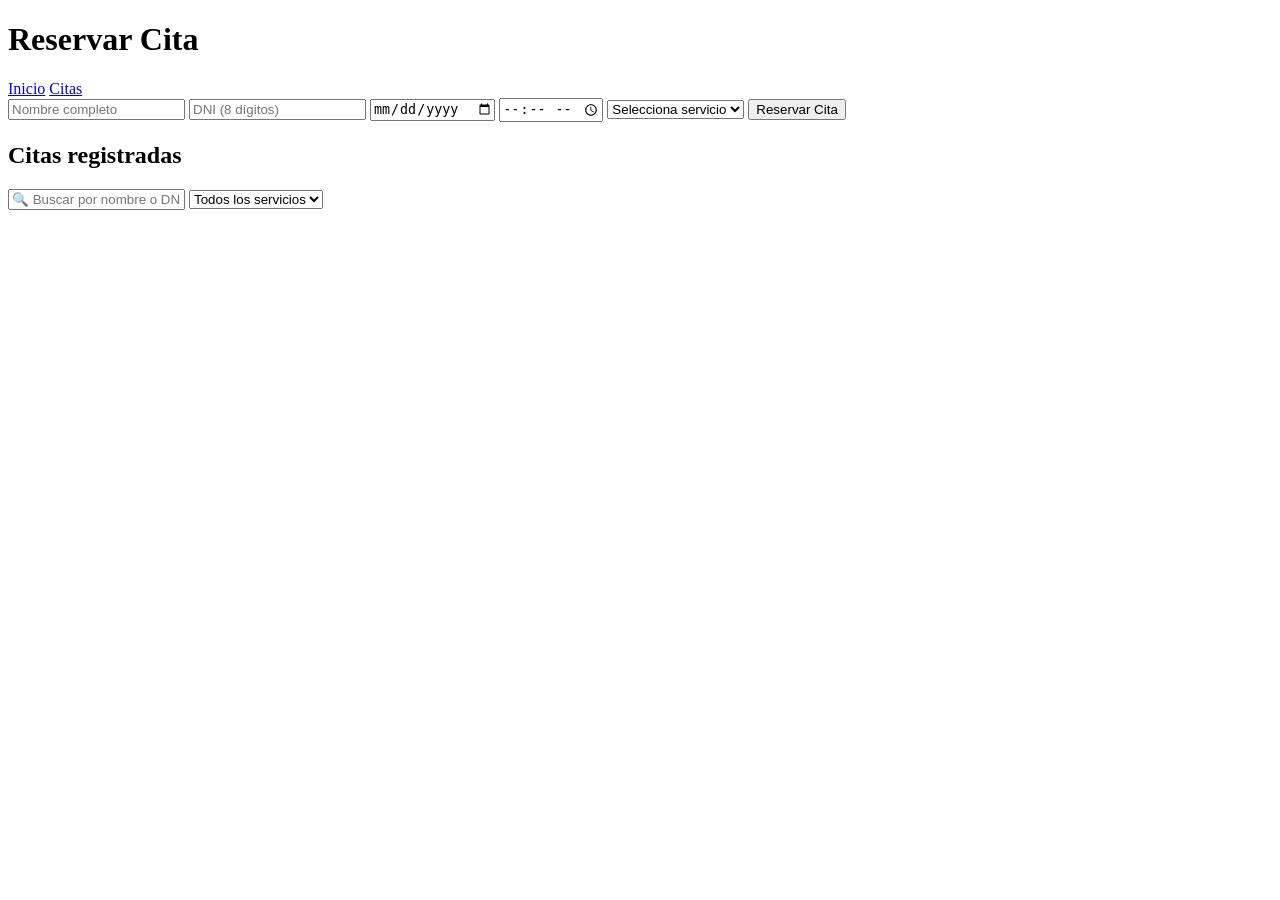
==== citas.html @ 794ac978 "Add files via upload" ====
<!DOCTYPE html>
<html lang="es">
<head>
  <meta charset="UTF-8">
  <meta name="viewport" content="width=device-width, initial-scale=1.0">
  <title>Reservar Cita - Clínica Dental</title>
  <link rel="stylesheet" href="css/styles.css">
</head>
<body>

<header>
  <h1>Reservar Cita</h1>
  <nav>
    <a href="index.html">Inicio</a>
    <a href="citas.html">Citas</a>
  </nav>
</header>

<section class="form-section">
  <form id="formCita" class="formulario">
    <input type="text" id="nombre" placeholder="Nombre completo" required>
    
    <!-- Restringido a 8 dígitos max -->
    <input type="text" id="dni" placeholder="DNI (8 dígitos)" maxlength="8" required>

    <input type="date" id="fecha" required>

    <!-- Rango de atención médica -->
    <input type="time" id="hora" min="08:00" max="18:00" required>

    <select id="servicio" required>
      <option value="">Selecciona servicio</option>
      <option value="Limpieza dental">Limpieza dental</option>
      <option value="Ortodoncia">Ortodoncia</option>
      <option value="Extracción">Extracción</option>
    </select>

    <button type="submit">Reservar Cita</button>
  </form>
</section>

<section class="lista-citas">
  <h2>Citas registradas</h2>
  
  <!-- BARRA DE FILTROS PRO -->
  <div class="filters-container">
    <input type="text" id="searchBar" placeholder="🔍 Buscar por nombre o DNI...">
    <select id="filterServicio">
      <option value="">Todos los servicios</option>
      <option value="Limpieza dental">Limpieza dental</option>
      <option value="Ortodoncia">Ortodoncia</option>
      <option value="Extracción">Extracción</option>
    </select>
  </div>

  <div id="lista"></div>
</section>

<!-- TOAST -->
<div id="toast" class="toast"></div>

<script src="js/main.js"></script>
</body>
</html>
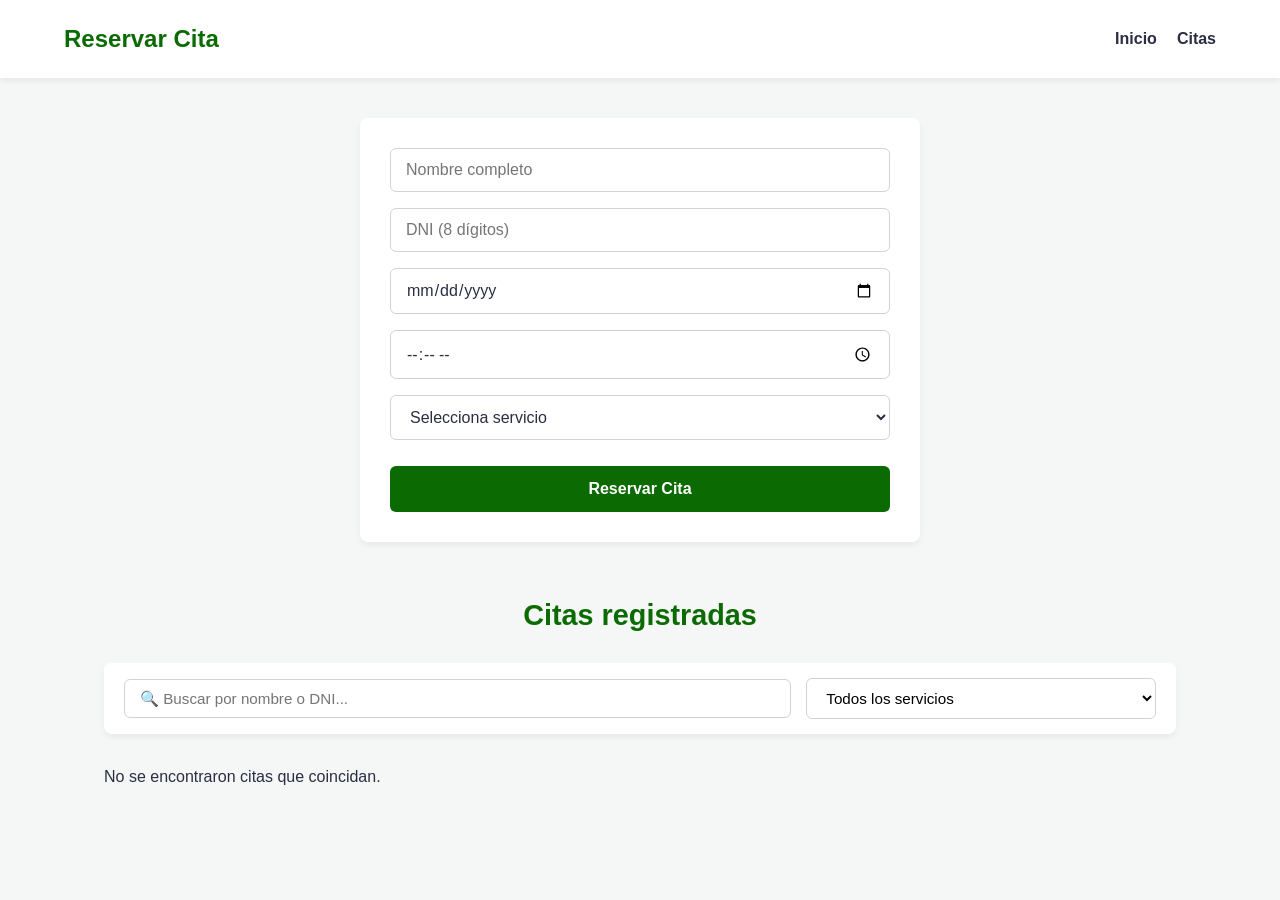
==== commit 9cc99546: "Fix HTML structure and update stylesheet link" ====
--- a/citas.html
+++ b/citas.html
@@ -4,7 +4,7 @@
   <meta charset="UTF-8">
   <meta name="viewport" content="width=device-width, initial-scale=1.0">
   <title>Reservar Cita - Clínica Dental</title>
-  <link rel="stylesheet" href="css/styles.css">
+  <link rel="stylesheet" href="styles.css">
 </head>
 <body>
 
@@ -59,6 +59,6 @@
 <!-- TOAST -->
 <div id="toast" class="toast"></div>
 
-<script src="js/main.js"></script>
+<script src="main.js"></script>
 </body>
-</html>+</html>
--- a/styles.css
+++ b/styles.css
@@ -0,0 +1,431 @@
+/* ==========================================================================
+   1. VARIABLES Y CONFIGURACIÓN GLOBAL
+   ========================================================================== */
+:root {
+  --primary-color: #0b6b02;
+  --primary-hover: #af3a16;
+  --secondary-color: #d60686;
+  --text-dark: #2b2d42;
+  --text-light: #f8f9fa;
+  --bg-light: #f4f7f6;
+  --white: #ffffff;
+  --shadow: 0 4px 6px rgba(0, 0, 0, 0.05);
+  --border-radius: 8px;
+  --transition: all 0.3s ease;
+}
+
+* {
+  margin: 0;
+  padding: 0;
+  box-sizing: border-box;
+}
+
+body {
+  font-family: 'Segoe UI', Tahoma, Geneva, Verdana, sans-serif;
+  background-color: var(--bg-light);
+  color: var(--text-dark);
+  line-height: 1.6;
+}
+
+/* Container general para envolver y centrar secciones si es necesario */
+header, section, footer {
+  width: 100%;
+}
+
+/* ==========================================================================
+   2. HEADER & NAVEGACIÓN
+   ========================================================================== */
+header {
+  background-color: var(--white);
+  box-shadow: var(--shadow);
+  display: flex;
+  justify-content: space-between;
+  align-items: center;
+  padding: 20px 5%;
+  position: sticky;
+  top: 0;
+  z-index: 100;
+}
+
+header h1 {
+  font-size: 1.5rem;
+  color: var(--primary-color);
+  font-weight: 700;
+}
+
+nav {
+  display: flex;
+  gap: 20px;
+}
+
+nav a {
+  text-decoration: none;
+  color: var(--text-dark);
+  font-weight: 600;
+  transition: var(--transition);
+}
+
+nav a:hover {
+  color: var(--primary-color);
+}
+
+/* ==========================================================================
+   3. SECCIÓN HERO (Banner Principal)
+   ========================================================================== */
+.hero {
+  background: linear-gradient(135deg, var(--primary-color), #0096c7);
+  color: var(--text-light);
+  height: 350px;
+  display: flex;
+  flex-direction: column;
+  justify-content: center;
+  align-items: center;
+  text-align: center;
+  padding: 0 20px;
+}
+
+.hero h2 {
+  font-size: 2.5rem;
+  margin-bottom: 10px;
+  font-weight: 700;
+}
+
+.hero p {
+  font-size: 1.2rem;
+  margin-bottom: 25px;
+  opacity: 0.9;
+}
+
+/* Botón Pro */
+.btn {
+  display: inline-block;
+  background-color: var(--white);
+  color: var(--primary-color);
+  text-decoration: none;
+  padding: 12px 30px;
+  font-weight: 700;
+  border-radius: 30px;
+  box-shadow: 0 4px 15px rgba(0, 0, 0, 0.15);
+  transition: var(--transition);
+}
+
+.btn:hover {
+  transform: translateY(-2px);
+  box-shadow: 0 6px 20px rgba(0, 0, 0, 0.2);
+  background-color: var(--text-light);
+}
+
+/* ==========================================================================
+   4. SECCIÓN SERVICIOS
+   ========================================================================== */
+.servicios {
+  padding: 60px 5%;
+  max-width: 1200px;
+  margin: 0 auto;
+}
+
+.servicios h2 {
+  text-align: center;
+  font-size: 2rem;
+  margin-bottom: 40px;
+  color: var(--primary-color);
+  position: relative;
+}
+
+/* Tarjetas alineadas con Grid */
+.servicios-grid, /* Añadido por si agrupas las tarjetas en un div en el futuro */
+.servicios {
+  display: flex;
+  flex-direction: column;
+  align-items: center;
+}
+
+/* Contenedor dinámico improvisado para tus divs sueltos */
+.servicios {
+  display: block;
+}
+
+.servicios h2 {
+  margin-bottom: 30px;
+}
+
+.servicios .card {
+  background: var(--white);
+  padding: 25px;
+  margin: 15px auto;
+  max-width: 400px;
+  width: 100%;
+  border-radius: var(--border-radius);
+  box-shadow: var(--shadow);
+  text-align: center;
+  font-weight: 600;
+  font-size: 1.1rem;
+  border-top: 4px solid var(--primary-color);
+  transition: var(--transition);
+}
+
+.servicios .card:hover {
+  transform: translateY(-5px);
+  box-shadow: 0 8px 15px rgba(0,0,0,0.1);
+}
+
+/* Para cuando tengas las tarjetas en una sola fila en pantallas grandes */
+@media (min-width: 768px) {
+  .servicios {
+    display: grid;
+    grid-template-columns: repeat(3, 1fr);
+    gap: 20px;
+    max-width: 1200px;
+    margin: 0 auto;
+  }
+  .servicios h2 {
+    grid-column: span 3;
+    text-align: center;
+  }
+  .servicios .card {
+    margin: 0;
+  }
+}
+
+/* ==========================================================================
+   5. FOOTER
+   ========================================================================== */
+footer {
+  background-color: var(--primary-hover);
+  color: var(--text-light);
+  text-align: center;
+  padding: 20px;
+  margin-top: 40px;
+  font-size: 0.9rem;
+}
+
+/* ==========================================================================
+   6. TOAST NOTIFICACIONES (Del ejercicio anterior)
+   ========================================================================== */
+.toast {
+  position: fixed;
+  bottom: 20px;
+  right: 20px;
+  padding: 12px 24px;
+  border-radius: var(--border-radius);
+  color: #fff;
+  font-weight: bold;
+  opacity: 0;
+  transform: translateY(20px);
+  transition: opacity 0.3s ease, transform 0.3s ease;
+  z-index: 1000;
+  pointer-events: none;
+}
+.toast.show {
+  opacity: 1;
+  transform: translateY(0);
+}
+.toast.success { background-color: #2ec4b6; }
+.toast.error { background-color: #e71d36; }
+/* ==========================================================================
+   7. FORMULARIO DE RESERVAS (citas.html)
+   ========================================================================== */
+.form-section {
+  max-width: 600px;
+  margin: 40px auto;
+  padding: 0 20px;
+}
+
+.formulario {
+  background-color: var(--white);
+  padding: 30px;
+  border-radius: var(--border-radius);
+  box-shadow: var(--shadow);
+  display: flex;
+  flex-direction: column;
+  gap: 16px; /* Espaciado uniforme entre campos */
+}
+
+/* Estilo para todos los campos de entrada */
+.formulario input,
+.formulario select {
+  width: 100%;
+  padding: 12px 15px;
+  border: 1px solid #ced4da;
+  border-radius: 6px;
+  font-family: inherit;
+  font-size: 1rem;
+  color: var(--text-dark);
+  background-color: #fff;
+  transition: var(--transition);
+}
+
+/* Efecto de enfoque profesional */
+.formulario input:focus,
+.formulario select:focus {
+  outline: none;
+  border-color: var(--primary-color);
+  box-shadow: 0 0 0 3px rgba(0, 119, 182, 0.15);
+}
+
+/* Botón principal del formulario */
+.formulario button[type="submit"] {
+  background-color: var(--primary-color);
+  color: var(--white);
+  border: none;
+  padding: 14px;
+  font-size: 1rem;
+  font-weight: 700;
+  border-radius: 6px;
+  cursor: pointer;
+  transition: var(--transition);
+  margin-top: 10px;
+}
+
+.formulario button[type="submit"]:hover {
+  background-color: var(--primary-hover);
+}
+
+/* ==========================================================================
+   8. LISTA DE CITAS REGISTRADAS
+   ========================================================================== */
+.lista-citas {
+  max-width: 1200px;
+  margin: 50px auto;
+  padding: 0 5%;
+}
+
+.lista-citas h2 {
+  font-size: 1.8rem;
+  color: var(--primary-color);
+  margin-bottom: 25px;
+  text-align: center;
+}
+
+/* Contenedor adaptativo en cuadrícula para las tarjetas */
+#lista {
+  display: grid;
+  grid-template-columns: repeat(auto-fill, minmax(280px, 1fr));
+  gap: 20px;
+}
+
+/* Tarjetas individuales de citas */
+.cita-card {
+  background-color: var(--white);
+  border-left: 5px solid var(--primary-color);
+  border-radius: var(--border-radius);
+  padding: 20px;
+  box-shadow: var(--shadow);
+  display: flex;
+  flex-direction: column;
+  gap: 8px;
+  transition: var(--transition);
+}
+
+.cita-card:hover {
+  transform: translateY(-3px);
+  box-shadow: 0 6px 12px rgba(0, 0, 0, 0.08);
+}
+
+.cita-card p {
+  font-size: 0.95rem;
+  color: #4a4e69;
+  margin: 0;
+}
+
+.cita-card p strong {
+  color: var(--text-dark);
+  font-weight: 600;
+}
+
+/* Botones de acción dentro de la tarjeta */
+.cita-card .acciones {
+  display: flex;
+  gap: 10px;
+  margin-top: auto; /* Empuja los botones al fondo de la tarjeta si varía la altura */
+  padding-top: 15px;
+}
+
+.cita-card .btn-edit,
+.cita-card .btn-delete {
+  flex: 1;
+  border: none;
+  padding: 8px 12px;
+  font-size: 0.85rem;
+  font-weight: 600;
+  border-radius: 4px;
+  cursor: pointer;
+  transition: var(--transition);
+  text-align: center;
+}
+
+.cita-card .btn-edit {
+  background-color: #e9f5ff;
+  color: var(--primary-color);
+}
+
+.cita-card .btn-edit:hover {
+  background-color: var(--primary-color);
+  color: var(--white);
+}
+
+.cita-card .btn-delete {
+  background-color: #ffeef0;
+  color: #e71d36;
+}
+
+.cita-card .btn-delete:hover {
+  background-color: #e71d36;
+  color: var(--white);
+}
+/* ==========================================================================
+   9. ESTILOS DE LA BARRA DE FILTROS
+   ========================================================================== */
+.filters-container {
+  max-width: 1200px;
+  margin: 0 auto 30px auto;
+  display: flex;
+  gap: 15px;
+  justify-content: space-between;
+  align-items: center;
+  background-color: var(--white);
+  padding: 15px 20px;
+  border-radius: var(--border-radius);
+  box-shadow: var(--shadow);
+}
+
+#searchBar {
+  flex: 2;
+  padding: 10px 15px;
+  border: 1px solid #ced4da;
+  border-radius: 6px;
+  font-size: 0.95rem;
+  font-family: inherit;
+  outline: none;
+  transition: var(--transition);
+}
+
+#searchBar:focus {
+  border-color: var(--primary-color);
+  box-shadow: 0 0 0 3px rgba(0, 119, 182, 0.1);
+}
+
+#filterServicio {
+  flex: 1;
+  padding: 10px 15px;
+  border: 1px solid #ced4da;
+  border-radius: 6px;
+  font-size: 0.95rem;
+  font-family: inherit;
+  background-color: #fff;
+  cursor: pointer;
+  outline: none;
+}
+
+#filterServicio:focus {
+  border-color: var(--primary-color);
+}
+
+/* Responsive para la barra de filtros */
+@media (max-width: 600px) {
+  .filters-container {
+    flex-direction: column;
+    align-items: stretch;
+    gap: 10px;
+  }
+}
